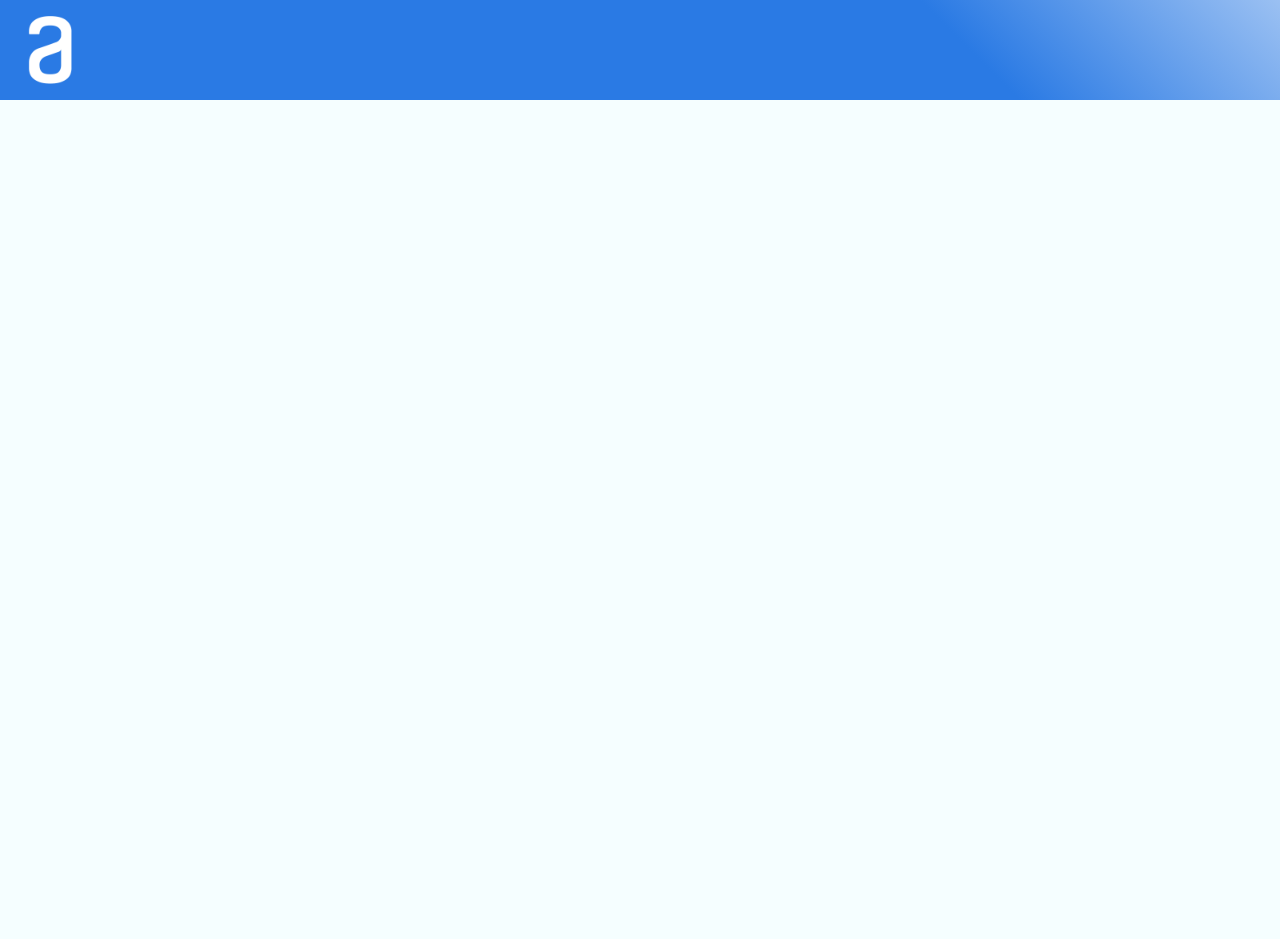
==== encriptar.html @ eaa9dfdb "creación inicial del proyecto" ====
<!DOCTYPE html>

<html lang="es">

<head>
    <meta charset="UTF-8">
    <link rel="stylesheet" href="style.css">
    <meta http-equiv="X-UA-Compatible" content="IE=edge">
    <meta name="viewport" content="width=device-width, initial-scale=1.0">
    <title>Encriptar</title>
</head>

<body>
    <div class="panel1">
        <div class="panel-logo">
            <img src="Logo_alura-removebg-preview.png" class="logo">
        </div>

    </div>
    
</body>
</html>
---- style.css ----
body{
    background: linear-gradient(4deg, #184770a1, transparent);
    margin: 0;
    padding: 0;

 
}

.panel1 {
   
  margin: auto;
  width: 1600px;
  height: 939px;
  background: #F5FEFF;
}

.panel-logo {
    background: linear-gradient(45deg, #2A7AE4 60%, white);
    display: flex;
    align-items: flex-start;
}

.logo {
    width: 100px;
    height: 100px;
}
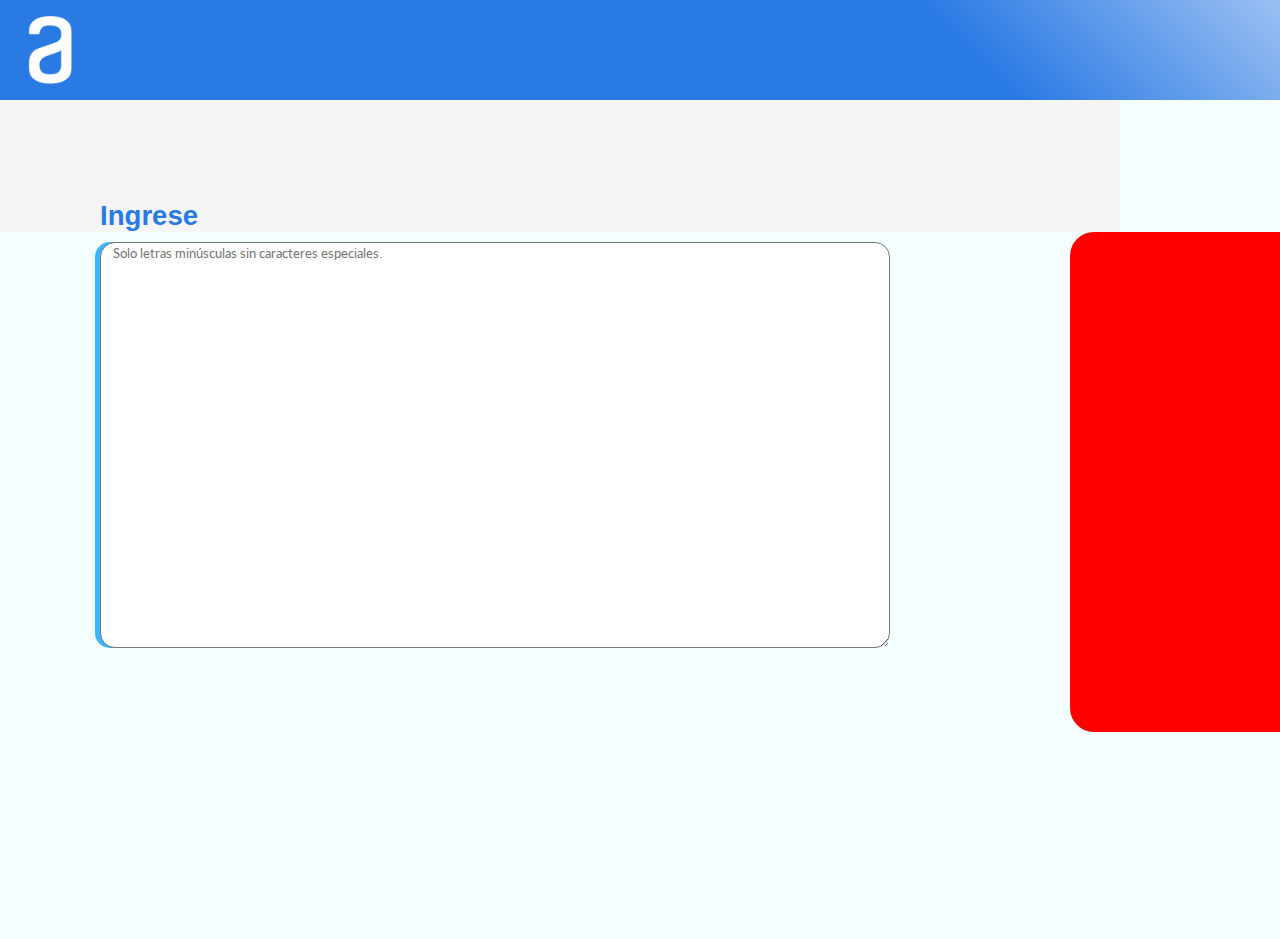
==== commit 61b93f3b: "creación de estilos y cuadros de texto" ====
--- a/encriptar.html
+++ b/encriptar.html
@@ -4,18 +4,49 @@
 
 <head>
     <meta charset="UTF-8">
-    <link rel="stylesheet" href="style.css">
+    <link rel="stylesheet" href="style.css"> <!-- Selector de estilos -->
+    <link href='https://fonts.googleapis.com/css?family=Lato' rel='stylesheet'>
+
     <meta http-equiv="X-UA-Compatible" content="IE=edge">
     <meta name="viewport" content="width=device-width, initial-scale=1.0">
     <title>Encriptar</title>
 </head>
 
 <body>
-    <div class="panel1">
-        <div class="panel-logo">
-            <img src="Logo_alura-removebg-preview.png" class="logo">
+    <div class="panel1"> <!--Panel principal -->
+
+        <div class="panel-logo"> <!-- panel de banner para el logo -->
+
+            <img src="imagenes\Logo_alura-removebg-preview.png" class="logo"> <!--logo en la parte superior izquierda-->
+           
         </div>
+        <div class="panel_izquierdo">
+             <label id="etiqueta" class="etiqueta1" for="texto">Escribe tu texto aquí:</label><br>
+             <script>
+                // Array con el mensaje a mostrar
+var mensajes = [
+  "Ingrese el texto aquí"
+];
 
+// Contador para controlar la posición de la letra actual
+var posicion = 0;
+
+// Función que actualiza el texto del label letra por letra
+function actualizarLabel() {
+  var label = document.getElementById("etiqueta");
+  label.textContent = mensajes[0].substring(0, posicion);
+  posicion++;
+  if (posicion > mensajes[0].length) {
+    clearInterval(intervalId);
+  }
+}
+
+// Ejecuta la función actualizarLabel cada 50 milisegundos (0.05 segundos)
+var intervalId = setInterval(actualizarLabel, 100);
+                </script>
+            <textarea id="texto" placeholder="Solo letras minúsculas sin caracteres especiales."></textarea>
+        </div>
+        <div class="panel_derecho"></div>
     </div>
     
 </body>
--- a/style.css
+++ b/style.css
@@ -12,6 +12,7 @@
   width: 1600px;
   height: 939px;
   background: #F5FEFF;
+
 }
 
 .panel-logo {
@@ -24,3 +25,46 @@
     width: 100px;
     height: 100px;
 }
+
+.etiqueta1{
+    color: #2A7AE4;
+    font-size: 27.6px;
+    font-weight: bold;
+    font-family: "Cerebri", sans-serif;
+    margin-left: 100px;
+    
+}
+
+.panel_izquierdo{
+    padding-top: 100px;
+    background: whitesmoke;
+    width: 70%;
+}
+
+#texto{
+   
+    margin-left: 100px;
+    width: 70%;
+    height: 400px;
+    font-family: 'Lato', sans-serif;
+    float: left;
+    border-radius: 15px;
+    margin-top: 10px;
+    box-shadow: -5px 0px 0px 0px #38B6FF;
+
+
+
+}
+
+#texto::placeholder {
+    padding-left: 10px;
+  }
+
+  .panel_derecho{
+    float: right;
+    background: red;
+    border-radius: 24px;
+    width: 480px;
+    height: 500px;
+    margin-right: 50px;
+  }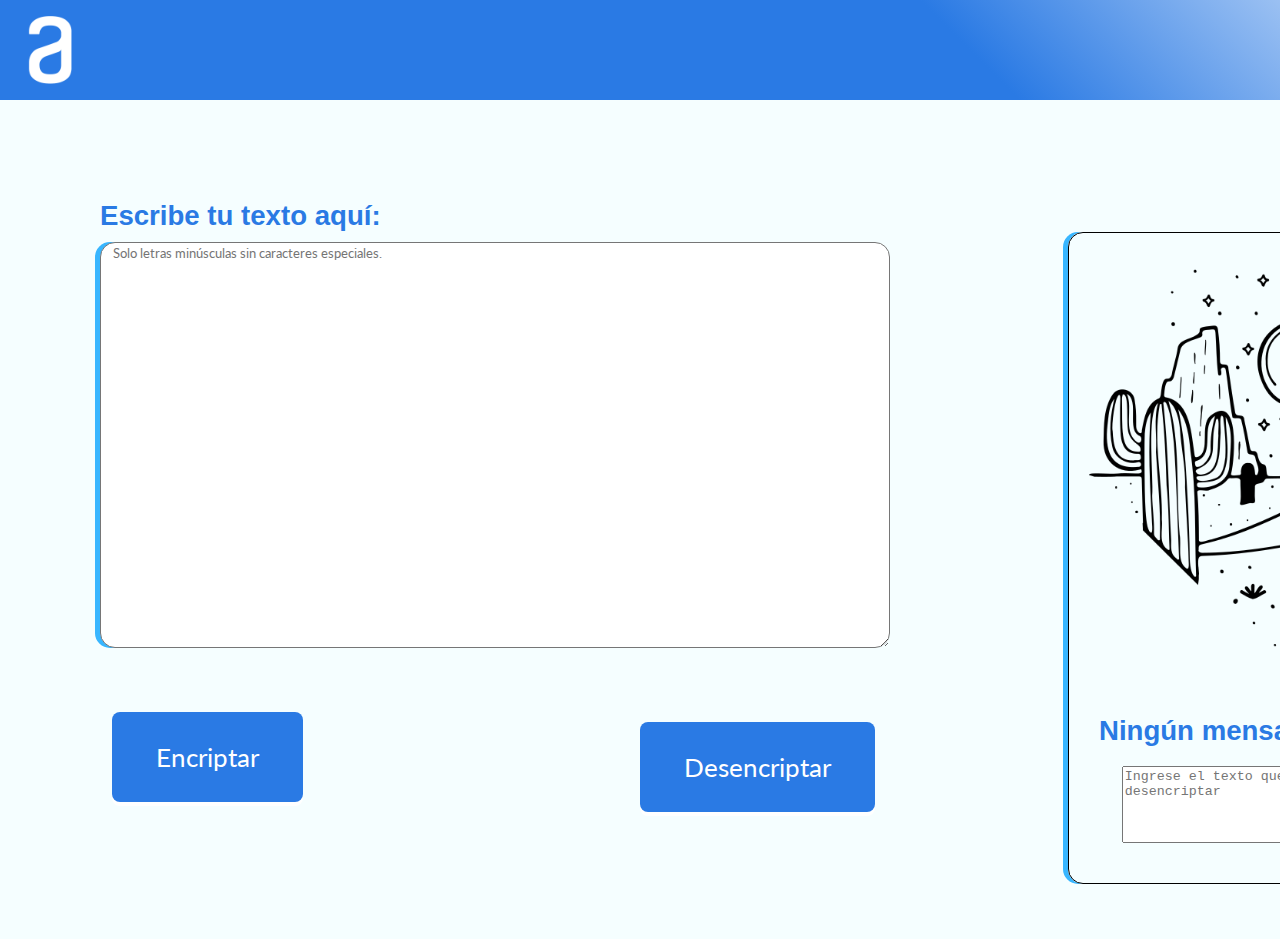
==== commit 4db6d172: "script creation and html UX complete" ====
--- a/encriptar.html
+++ b/encriptar.html
@@ -13,41 +13,31 @@
 </head>
 
 <body>
-    <div class="panel1"> <!--Panel principal -->
-
-        <div class="panel-logo"> <!-- panel de banner para el logo -->
-
-            <img src="imagenes\Logo_alura-removebg-preview.png" class="logo"> <!--logo en la parte superior izquierda-->
-           
+    <div class="panel1">
+        <div class="panel-logo">
+          <img src="imagenes\Logo_alura-removebg-preview.png" class="logo" alt="logo alura">
         </div>
         <div class="panel_izquierdo">
-             <label id="etiqueta" class="etiqueta1" for="texto">Escribe tu texto aquí:</label><br>
-             <script>
-                // Array con el mensaje a mostrar
-var mensajes = [
-  "Ingrese el texto aquí"
-];
+          <label class="etiqueta1" for="texto">Escribe tu texto aquí:</label><br>
+          <textarea id="texto" placeholder="Solo letras minúsculas sin caracteres especiales."></textarea>
+          
+        </div>
+        
+        <div class="panel_derecho">
+            <img src="imagenes\desierto.webp" class="desierto" alt="imagen desierto">
+            <h1 class="paneltitulo">Ningún mensaje fue encontrado</h1>
 
-// Contador para controlar la posición de la letra actual
-var posicion = 0;
+            <textarea  class="textarea2"placeholder="Ingrese el texto que desea encriptar o desencriptar"></textarea>
+        </div>
+        <div class="leftbutton">
+            <button type="button">Encriptar</button>
 
-// Función que actualiza el texto del label letra por letra
-function actualizarLabel() {
-  var label = document.getElementById("etiqueta");
-  label.textContent = mensajes[0].substring(0, posicion);
-  posicion++;
-  if (posicion > mensajes[0].length) {
-    clearInterval(intervalId);
-  }
-}
-
-// Ejecuta la función actualizarLabel cada 50 milisegundos (0.05 segundos)
-var intervalId = setInterval(actualizarLabel, 100);
-                </script>
-            <textarea id="texto" placeholder="Solo letras minúsculas sin caracteres especiales."></textarea>
-        </div>
-        <div class="panel_derecho"></div>
-    </div>
+      </div>
+      <div class="rightbutton">
+        <button type="button">Desencriptar</button>
+      </div>
+          </div>
+          
     
 </body>
 </html>--- a/style.css
+++ b/style.css
@@ -37,20 +37,20 @@
 
 .panel_izquierdo{
     padding-top: 100px;
-    background: whitesmoke;
-    width: 70%;
+        width: 70%;
+   
 }
 
 #texto{
    
-    margin-left: 100px;
-    width: 70%;
-    height: 400px;
-    font-family: 'Lato', sans-serif;
-    float: left;
-    border-radius: 15px;
-    margin-top: 10px;
-    box-shadow: -5px 0px 0px 0px #38B6FF;
+        margin-left: 100px;
+        width: 70%;
+        height: 400px;
+        font-family: 'Lato', sans-serif;
+        float: left;
+        border-radius: 15px;
+        margin-top: 10px;
+        box-shadow: -5px 0px 0px 0px #38B6FF;
 
 
 
@@ -60,11 +60,67 @@
     padding-left: 10px;
   }
 
+  button{
+    background-color: #2A7AE4;
+    border: none;
+    border-radius: 8px;
+    box-shadow: 0 4px 0 #fff;
+    color: white;
+    cursor: pointer;
+    font-family: 'Lato', sans-serif;
+    font-size: 26px;
+    padding: 29px 44px;
+    transition: all 0.3s ease;
+}
+  
+  .leftbutton{
+    margin-top: 30%;
+    margin-left: 7%;
+    justify-content: space-between;
+  }
+
+  .rightbutton{
+    margin-left: 40%;
+    margin-top: -5%;
+  }
+ 
+
   .panel_derecho{
     float: right;
-    background: red;
-    border-radius: 24px;
     width: 480px;
-    height: 500px;
+    height: 650px;
     margin-right: 50px;
-  }+    font-family: 'Lato', sans-serif;
+    border-radius: 15px;
+    box-shadow: -5px 0px 0px 0px #38b6ff;
+    border: solid;
+    border-width: thin;
+
+  }
+
+  .panel_derecho h1{
+    text-align: center;
+  }
+  
+  .desierto{
+
+    height: 421px;
+    margin: 20px;
+
+  }
+
+  .paneltitulo{
+    color: #2A7AE4;
+    font-size: 27.6px;
+    font-weight: bold;
+    font-family: "Cerebri", sans-serif;
+    text-align: center;
+  }
+
+  .textarea2 {
+    width: 76%;
+    height: 11%;
+    margin-left: 11%;
+}
+
+ 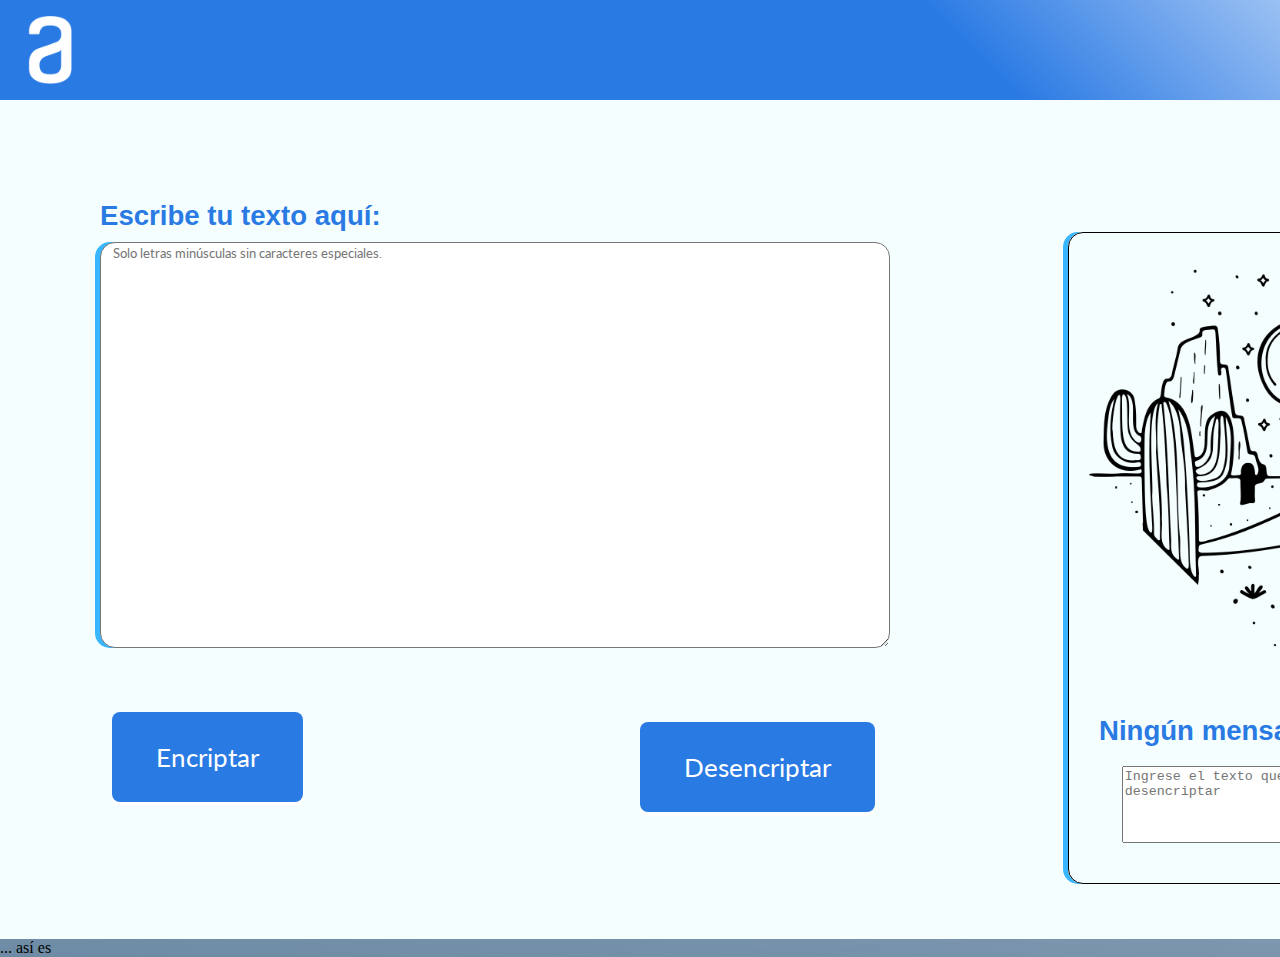
==== commit 2db0c902: "created document" ====
--- a/encriptar.html
+++ b/encriptar.html
@@ -40,4 +40,6 @@
           
     
 </body>
-</html>+</html>
+...
+así es
